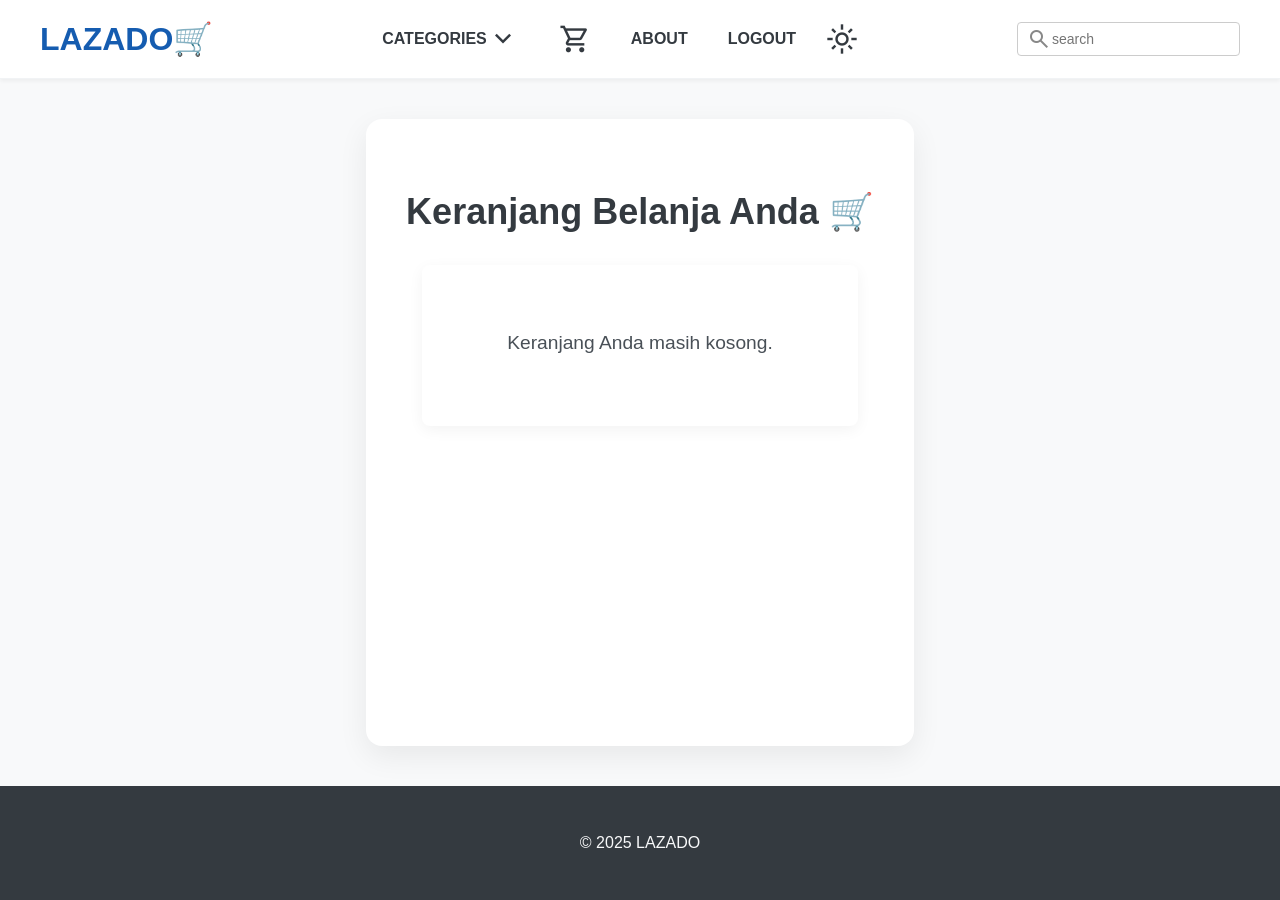
==== html/cart.html @ 1160956d "commit" ====
<!DOCTYPE html>
<html lang="en">
<head>
    <meta charset="UTF-8" />
    <meta name="viewport" content="width=device-width, initial-scale=1.0" />
    <title>Shopping Cart - LAZADO</title>
    <link rel="icon" href="../assets/shopping_cart_24dp_E3E3E3_FILL0_wght400_GRAD0_opsz24.png">
    <link rel="stylesheet" href="../css/style.css" />
    <link href="https://fonts.googleapis.com/css2?family=Material+Symbols+Outlined" rel="stylesheet" />
</head>
<body>
    <header>
        <h1><a href="product.html">LAZADO🛒</a></h1>

        <nav class="header-nav" id="header-nav">
            <div class="dropdown">
                <a>CATEGORIES
                  <span class="material-symbols-outlined">expand_more</span>
                </a>
                <div class="dropdown-content">
                    <a href="men-clothing.html">Men's Clothing</a>
                    <a href="women-clothing.html">Women's Clothing</a>
                    <a href="jewelery.html">Jewelery</a>
                    <a href="electronic.html">Electronics</a>
                </div>
            </div>
            <a href="cart.html">
              <span id="cart-icon" class="material-symbols-outlined">shopping_cart</span>
              <span class="nav-text">Cart</span>
            </a>
            <a href="about.html">ABOUT</a>
            <a href="../index.html">LOGOUT</a>
            <button id="theme-toggle" title="Toggle theme">
                <span class="material-symbols-outlined sun-icon">light_mode</span>
                <span class="material-symbols-outlined moon-icon">dark_mode</span>
                <span class="nav-text">Theme</span>
            </button>
        </nav>

        <div class="header-search">
            <span class="material-symbols-outlined search-icon">search</span>
            <input type="text" id="search-input" placeholder="search" />
        </div>

        <button class="hamburger-btn" id="hamburger-btn" aria-label="Toggle menu" aria-expanded="false">
            <span class="material-symbols-outlined icon-menu">menu</span>
            <span class="material-symbols-outlined icon-close">close</span>
        </button>
    </header>

    <main>
        <div class="cart-page-title">
            <h2>Keranjang Belanja Anda 🛒</h2>
        </div>
        <div id="cart-content-container" class="cart-container">
            </div>
    </main>

    <footer>
        <p>&copy; 2025 LAZADO</p>
    </footer>

    <script src="../javascript/cart.js"></script>
</body>
</html>
---- css/style.css ----
/*variabel dan style dasar*/
:root {
  --bg-color: #f8f9fa;
  --main-bg-color: white;
  --text-color: #495057;
  --text-color-light: #6c757d;
  --heading-color: #343a40;
  --header-bg: white;
  --card-bg: #ffffff;
  --card-shadow: 0 4px 15px rgba(0, 0, 0, 0.05);
  --card-hover-shadow: 0 12px 25px rgba(0, 0, 0, 0.1);
  --border-color: #f1f3f5;
  --border-color-strong: #e9ecef;
  --input-bg: #ffffff;
  --input-border-color: #ccc;
  --primary-color: #1a73e8;
  --primary-hover-color: #155cb0;
  --logo-color: #155cb0;
  --footer-bg: #343a40;
  --footer-text: #f8f9fa;
  --image-brightness: 60%;
  --dropdown-bg: white;
  --dropdown-hover-bg: #f0f0f0;
  --dropdown-text-color: black;
  --social-link-bg: #f0f0f0;
  --social-link-text: #333;
  --social-link-hover-bg: #007bff;
  --social-link-hover-text: #ffffff;
}

body.dark-mode {
  --bg-color: #121212;
  --main-bg-color: #1e1e1e;
  --text-color: #adb5bd;
  --text-color-light: #868e96;
  --heading-color: #e9ecef;
  --header-bg: #212529;
  --card-bg: #2c2c2c;
  --card-shadow: 0 4px 15px rgba(0, 0, 0, 0.2);
  --card-hover-shadow: 0 12px 25px rgba(0, 0, 0, 0.3);
  --border-color: #495057;
  --border-color-strong: #495057;
  --input-bg: #343a40;
  --input-border-color: #495057;
  --primary-color: #4dabf7;
  --primary-hover-color: #1c7ed6;
  --logo-color: #4dabf7;
  --footer-bg: #212529;
  --footer-text: #e9ecef;
  --image-brightness: 45%;
  --dropdown-bg: #343a40;
  --dropdown-hover-bg: #495057;
  --dropdown-text-color: #e9ecef;
  --social-link-bg: #343a40;
  --social-link-text: #e9ecef;
  --social-link-hover-bg: #4dabf7;
  --social-link-hover-text: #121212;
}

body {
  font-family: 'Poppins', sans-serif;
  margin: 0;
  padding: 0;
  background-color: var(--bg-color);
  color: var(--text-color);
  display: flex;
  flex-direction: column;
  min-height: 100vh;
  transition: background-color 0.3s, color 0.3s;
}

/*header*/
header {
  background-color: var(--header-bg);
  padding: 20px 40px;
  box-shadow: 0 2px 4px rgba(0, 0, 0, 0.05);
  display: flex;
  justify-content: space-between;
  align-items: center;
  position: sticky;
  top: 0;
  z-index: 1000;
  width: 100%;
  box-sizing: border-box;
  border-bottom: 1px solid var(--border-color);
}

h1 {
  margin: 0;
}

h1 a {
  color: var(--logo-color);
  font-family: 'Segoe UI', Tahoma, Geneva, Verdana, sans-serif;
  text-decoration: none;
}

.header-nav {
  display: flex;
  gap: 20px;
  align-items: center;
}

.header-nav .material-symbols-outlined {
  font-size: 2rem;
}

.dropdown {
  position: relative;
}

.dropdown-content {
  display: none;
  position: absolute;
  background-color: var(--dropdown-bg);
  min-width: 160px;
  box-shadow: 0px 4px 8px rgba(0,0,0,0.1);
  z-index: 1;
}

.dropdown-content a {
  display: block;
  padding: 10px;
  text-decoration: none;
  color: var(--dropdown-text-color);
}

.dropdown-content a:hover {
  background-color: var(--dropdown-hover-bg);
}

.dropdown:hover .dropdown-content {
  display: block;
}

.material-symbols-outlined {
  font-size: 18px;
  vertical-align: middle;
}

.header-nav a {
  margin: 0 10px;
  text-decoration: none;
  color: var(--heading-color);
  font-weight: 600;
  display: flex;
  align-items: center;
  transition: color 0.2s ease;
}

header nav a:hover {
  color: var(--primary-color);
}

#theme-toggle {
  background: none;
  border: none;
  cursor: pointer;
  color: var(--heading-color);
  display: flex;
  align-items: center;
  padding: 0;
}
#theme-toggle:hover {
  color: var(--primary-color);
}
#theme-toggle .moon-icon { display: none; }
#theme-toggle .sun-icon { display: block; }

body.dark-mode #theme-toggle .moon-icon { display: block; }
body.dark-mode #theme-toggle .sun-icon { display: none; }

.header-search {
  position: relative;
  display: flex;
  align-items: center;
}

.search-icon {
  position: absolute;
  left: 10px;
  font-size: 20px;
  color: #888;
}

.header-search input {
  padding: 8px 12px 8px 34px;
  background-color: var(--input-bg);
  color: var(--text-color);
  border: 1px solid var(--input-border-color);
  border-radius: 4px;
  font-size: 14px;
}

/*konten utama dan produk*/
main {
  flex-grow: 1;
  padding: 2.5rem;
  max-width: 1400px;
  margin: 40px auto;
  background-color: var(--main-bg-color);
  border-radius: 16px;
  box-shadow: 0 10px 30px rgba(0, 0, 0, 0.07);
}

.gambar {
  width: 100%;
  max-height: 50vh;
  object-fit: cover;
  display: block;
  margin-bottom: 3rem;
  border-radius: 12px;
  filter: brightness(var(--image-brightness));
}

section h2 {
  font-size: 40px;
  color: var(--heading-color);
  text-align: center;
  border-bottom: 3px solid var(--primary-color);
  padding-bottom: 15px;
  margin: 0 auto 50px auto;
}

#product-container, #mens-clothing, #womens-clothing, #jewelery, #electronic {
  display: flex;
  flex-wrap: wrap;
  justify-content: center;
  gap: 35px;
  padding: 20px 0;
}

.product {
  background-color: var(--card-bg);
  border: 1px solid var(--border-color);
  border-radius: 12px;
  padding: 20px;
  box-shadow: var(--card-shadow);
  display: flex;
  flex-direction: column;
  width: 300px;
  box-sizing: border-box;
  transition: transform 0.2s ease, box-shadow 0.2s ease;
}

.product:hover {
  transform: translateY(-5px);
  box-shadow: var(--card-hover-shadow);
}

.product img {
  width: 100%;
  height: 200px;
  object-fit: contain;
  border-radius: 8px;
  margin-bottom: 20px;
  background-color: white; 
}

.product h3 {
  font-size: 1.2em;
  margin-bottom: 10px;
  color: var(--heading-color);
  font-weight: 600;
  flex-grow: 1;
}

.product p {
  font-size: 0.9em;
  color: var(--text-color-light);
  margin: 5px 0;
}

.buy-button {
  background-color: var(--primary-color);
  color: white;
  border: none;
  padding: 12px 20px;
  border-radius: 8px;
  cursor: pointer;
  margin-top: auto;
  font-size: 1em;
  font-weight: 600;
  width: 100%;
  transition: background-color 0.2s ease;
}

.buy-button:hover {
  background-color: var(--primary-hover-color);
}

/*halaman cart*/
.cart-page-title {
  text-align: center;
  margin: 2rem 0;
  font-size: 1.5rem;
  color: var(--heading-color);
}

.cart-container {
  display: flex;
  flex-wrap: wrap;
  gap: 2rem;
  max-width: 1400px;
  margin: 0 auto 40px auto;
  padding: 0 1rem;
}

.cart-items {
  flex: 3;
  min-width: 300px;
}

.cart-item {
  display: flex;
  align-items: center;
  gap: 1.5rem;
  background-color: var(--card-bg);
  border-radius: 8px;
  padding: 1.5rem;
  margin-bottom: 1rem;
  box-shadow: var(--card-shadow);
}

.cart-item-image {
  width: 100px;
  height: 100px;
  object-fit: contain;
  border: 1px solid var(--border-color);
  border-radius: 4px;
  background-color: white;
}

.cart-item-details {
  flex-grow: 1;
}

.cart-item-title {
  font-size: 1.1em;
  font-weight: 600;
  margin: 0 0 0.5rem 0;
  color: var(--heading-color);
}

.cart-item-price {
  font-size: 1em;
  color: var(--text-color);
  margin: 0 0 1rem 0;
}

.cart-item-quantity {
  display: flex;
  align-items: center;
}

.quantity-btn {
  background-color: #e9ecef;
  border: 1px solid #ced4da;
  width: 30px;
  height: 30px;
  cursor: pointer;
  font-size: 1.2rem;
  line-height: 1;
}

.quantity-input {
  width: 50px;
  height: 30px;
  text-align: center;
  border: 1px solid #ced4da;
  border-left: none;
  border-right: none;
  font-size: 1em;
}

.cart-item-remove {
  background: none;
  border: none;
  cursor: pointer;
  color: #e74c3c;
}

.cart-item-remove .material-symbols-outlined {
  font-size: 24px;
  transition: color 0.2s ease;
}

.cart-item-remove:hover .material-symbols-outlined {
  color: #c0392b;
}

.cart-summary {
  flex: 1;
  background-color: var(--bg-color);
  border-radius: 8px;
  padding: 1.5rem;
  height: fit-content;
  min-width: 280px;
  border: 1px solid var(--border-color);
}

.cart-summary h3 {
  margin-top: 0;
  border-bottom: 2px solid var(--border-color-strong);
  padding-bottom: 10px;
  font-size: 1.4em;
  color: var(--heading-color);
}

.summary-line, .summary-total {
  display: flex;
  justify-content: space-between;
  margin: 1.2rem 0;
}

.summary-total {
  font-weight: bold;
  font-size: 1.2em;
  border-top: 2px solid var(--border-color-strong);
  padding-top: 1.2rem;
  color: var(--heading-color);
}

.checkout-btn {
  width: 100%;
  padding: 15px;
  font-size: 1.1em;
  margin-top: 1rem;
}

.cart-empty {
  text-align: center;
  padding: 3rem;
  background-color: var(--card-bg);
  border-radius: 8px;
  box-shadow: var(--card-shadow);
}

.cart-empty p {
  font-size: 1.2em;
  margin-bottom: 1.5rem;
}

#cart-icon.cart-active {
  color: #e74c3c;
}

/*halaman about*/
.about-container {
  max-width: 900px;
  margin: 2rem auto; 
  padding: 2rem;
  background-color: var(--main-bg-color);
  border-radius: 8px;
  box-shadow: 0 4px 15px rgba(0, 0, 0, 0.08);
  text-align: center; 
}

.about-container h2 {
  font-size: 2.5rem;
  color: var(--heading-color);
  margin-bottom: 1rem;
}

.about-container h3 {
  font-size: 1.8rem;
  color: var(--heading-color);
  margin-top: 2.5rem; 
  margin-bottom: 1rem;
  border-bottom: 2px solid var(--border-color-strong); 
  padding-bottom: 0.5rem;
}

.about-container p {
  font-size: 1.1rem;
  line-height: 1.7; 
  color: var(--text-color);
  text-align: justify; 
  margin-bottom: 1rem;
}

.social-media-section {
  display: flex;
  justify-content: center;
  flex-wrap: wrap; 
  gap: 1.5rem; 
  margin-top: 2rem;
}

.social-media-section a {
  text-decoration: none;
  color: var(--social-link-text);
  background-color: var(--social-link-bg);
  padding: 10px 25px;
  border-radius: 20px;
  font-weight: 600;
  transition: background-color 0.3s, color 0.3s, transform 0.2s;
}

.social-media-section a:hover {
  background-color: var(--social-link-hover-bg); 
  color: var(--social-link-hover-text);
  transform: translateY(-3px); 
}

/* Modal dan Pembayaran */
.dark-mode{
    background-color: #2e2e2e;
    color: #f0f0f0;
}

.payment-options {
  display: flex;
  flex-direction: column;
  align-items: flex-start;
  margin-bottom: 25px;
  gap: 15px;
  font-size: 1rem;
}

.payment-options label {
  display: flex;
  align-items: center;
  cursor: pointer;
}

.payment-options input[type="radio"] {
  margin-right: 10px;
  accent-color: #007bff;
}

.confirm-btn {
  background-color: #007bff;
  color: white;
}

.confirm-btn:hover {
  background-color: #0056b3;
}

.cancel-btn {
  background-color: #e0e0e0;
  color: #333;
}

.cancel-btn:hover {
  background-color: #c7c7c7;
}

.details-form {
  display: flex;
  flex-direction: column;
  gap: 15px;
  margin: 20px 0;
  text-align: left;
}

.form-field {
  display: flex;
  flex-direction: column;
}

.form-field label {
  margin-bottom: 5px;
  font-size: 0.9rem;
  color: #555;
}

.dark-mode .form-field label {
    color: #ccc;
}

.form-field input {
  padding: 10px;
  border: 1px solid #ccc;
  border-radius: 4px;
  font-size: 1rem;
}

.dark-mode .form-field input {
    background-color: #333;
    border-color: #555;
    color: #f0f0f0;
}

.form-field input:read-only {
    background-color: #e9ecef;
    cursor: not-allowed;
}

.dark-mode .form-field input:read-only {
    background-color: #2b2b2b;
}

footer {
  background-color: var(--footer-bg);
  color: var(--footer-text);
  text-align: center;
  padding: 2rem;
  margin-top: auto;
}

.modal-overlay {
  position: fixed;
  top: 0;
  left: 0;
  width: 100%;
  height: 100%;
  background-color: rgba(0, 0, 0, 0.6);
  display: flex;
  justify-content: center;
  align-items: center;
  z-index: 1050;
}

.modal-content {
  background-color: var(--main-bg-color);
  padding: 25px;
  border-radius: 8px;
  box-shadow: 0 4px 15px rgba(0, 0, 0, 0.2);
  width: 90%;
  max-width: 450px;
  text-align: center;
}

/*untuk dark mode pada elemen div*/
body.dark-mode .modal-content {
    background-color: #2e2e2e;
    color: #f0f0f0;
}

.modal-content h3 {
  margin-top: 0;
  margin-bottom: 20px;
  color: var(--heading-color);
}

.modal-actions {
  display: flex;
  justify-content: flex-end;
  gap: 10px;
  margin-top: 25px;
}

.modal-button {
  padding: 10px 20px;
  border: none;
  border-radius: 5px;
  cursor: pointer;
  font-weight: bold;
  font-size: 1rem;
  transition: background-color 0.2s;
}

/*menu hamburger*/
.hamburger-btn {
  display: none;
  background: none;
  border: none;
  cursor: pointer;
  padding: 0;
  z-index: 1100; /* Pastikan di atas overlay */
  color: var(--heading-color);
}

.hamburger-btn .icon-close {
  display: none;
}

.nav-text {
  display: none;
}

/*untuk tablet besar*/
@media (max-width: 1200px) {
  main {
    padding: 2rem;
    margin: 30px auto;
  }
}

/*untuk tablet*/
@media (max-width: 992px) {
  .cart-container {
    flex-direction: column;
  }

  section h2 {
    font-size: 36px;
  }
}

/*untuk ponsel*/
@media (max-width: 768px) {
  body {
    font-size: 15px;
  }

  header {
    flex-direction: row;
    flex-wrap: wrap;
    justify-content: space-between;
    align-items: center;
    padding: 15px 20px;
    gap: 15px;
  }

  .header-search {
    width: 100%;
    order: 3;
  }

  main {
    padding: 2rem 1.5rem;
    margin: 20px;
    border-radius: 12px;
  }
  
  .gambar {
    margin-bottom: 2rem;
  }

  section h2 {
    font-size: 32px;
    margin-bottom: 40px;
  }

  #product-container, #mens-clothing, #womens-clothing, #jewelery, #electronic {
    gap: 25px;
  }

  .product {
    width: 100%;
    max-width: 380px;
  }

  .cart-item {
    flex-direction: column;
    align-items: center;
    text-align: center;
  }

  .cart-item-details {
    width: 100%;
  }

  .about-container {
    padding: 1.5rem;
    margin: 20px;
  }

  .about-container h2 {
    font-size: 2rem;
  }

  .about-container h3 {
    font-size: 1.5rem;
  }
  
  /*menu hamburger aktif*/
  .hamburger-btn {
    display: block;
  }

  .header-nav {
    position: fixed;
    top: 0;
    right: -100%;
    width: 280px;
    height: 100vh;
    padding-top: 80px;
    
    background-color: var(--main-bg-color);
    box-shadow: -4px 0 15px rgba(0, 0, 0, 0.1);
    
    flex-direction: column;
    justify-content: flex-start;
    align-items: flex-start;
    gap: 0;
    
    transition: right 0.35s ease-in-out;
    z-index: 1001;
  }

  .header-nav.active {
    right: 0;
  }

  .header-nav a, .header-nav .dropdown, .header-nav #theme-toggle {
    width: 100%;
    padding: 15px 25px;
    margin: 0;
    font-size: 1.1rem;
    box-sizing: border-box;
    border-bottom: 1px solid var(--border-color);
  }

  .header-nav .nav-text {
    display: inline-block;
    margin-left: 10px;
  }

  #theme-toggle .nav-text {
    font-weight: 600;
  }

  .dropdown-content {
    position: static;
    display: none;
    box-shadow: none;
    background-color: transparent;
    padding-left: 20px;
  }
  
  .dropdown:hover .dropdown-content {
    display: block;
  }

  .hamburger-btn.active .icon-menu {
    display: none;
  }

  .hamburger-btn.active .icon-close {
    display: block;
  }
}

/*untuk ponsel kecil*/
@media (max-width: 576px) {
  body {
    font-size: 14px;
  }
  
  header {
    padding: 15px;
  }

  h1 a {
    font-size: 1.5rem;
  }
  
  main {
    padding: 1.5rem 1rem;
    margin: 15px;
  }

  section h2 {
    font-size: 28px;
    margin-bottom: 30px;
    padding-bottom: 10px;
  }

  .product img {
    height: 180px;
  }

  .buy-button, .checkout-btn{
    padding: 12px 15px;
  }
  
  .cart-page-title {
    font-size: 1.3rem;
  }

  .cart-item {
    padding: 1rem;
  }

  .cart-summary {
    padding: 1rem;
  }

  .social-media-section {
    flex-direction: column;
    align-items: center;
    gap: 1rem;
  }

  .social-media-section a {
    width: 90%;
    text-align: center;
    box-sizing: border-box;
  }
}

/*untuk watch*/
@media (max-width: 360px) {
  body {
    font-size: 12px;
  }

  header {
    padding: 10px 15px;
    gap: 10px;
  }

  .header-search input {
    padding: 6px 10px 6px 30px;
    font-size: 13px;
  }

  .search-icon {
    left: 8px;
    font-size: 16px;
  }

  h1 a {
    font-size: 1.3rem;
  }

  main {
    padding: 1rem 0.75rem;
    margin: 10px;
    border-radius: 8px;
  }

  section h2 {
    font-size: 22px;
    margin-bottom: 20px;
    padding-bottom: 8px;
  }

  #product-container, #mens-clothing, #womens-clothing, #jewelery, #electronic {
    gap: 15px;
  }

  .product {
    padding: 15px;
    border-radius: 8px;
  }

  .product img {
    height: 120px;
  }

  .product h3 {
    font-size: 1em;
  }

  .buy-button, .checkout-btn {
    padding: 10px;
    font-size: 0.9em;
  }

  .cart-item {
    padding: 0.75rem;
    gap: 1rem;
  }

  .cart-item-image {
    width: 60px;
    height: 60px;
  }

  .cart-summary {
    padding: 0.75rem;
  }
  
  footer {
    display: none;
  }

  .header-nav {
    width: 200px;
    padding-top: 60px;
  }

  .header-nav a {
    padding: 12px 20px;
    font-size: 1rem;
  }
}

/* Styling untuk Pop-up Notifikasi Kustom */
.custom-notification {
  position: fixed;
  bottom: 20px; /* Jarak dari bawah layar */
  right: 20px; /* Jarak dari kanan layar */
  background-color: #28a745; /* Warna hijau sukses */
  color: white;
  padding: 15px 25px;
  border-radius: 8px;
  box-shadow: 0 4px 6px rgba(0, 0, 0, 0.1);
  font-family: Arial, sans-serif;
  font-size: 14px;
  z-index: 9999; /* Memastikan notifikasi ada di atas elemen lain */
  opacity: 1;
  transform: translateY(0);
  transition: opacity 0.5s ease, transform 0.5s ease;
}

/* Animasi untuk menghilangkan notifikasi */
.custom-notification.hide {
  opacity: 0;
  transform: translateY(20px);
}
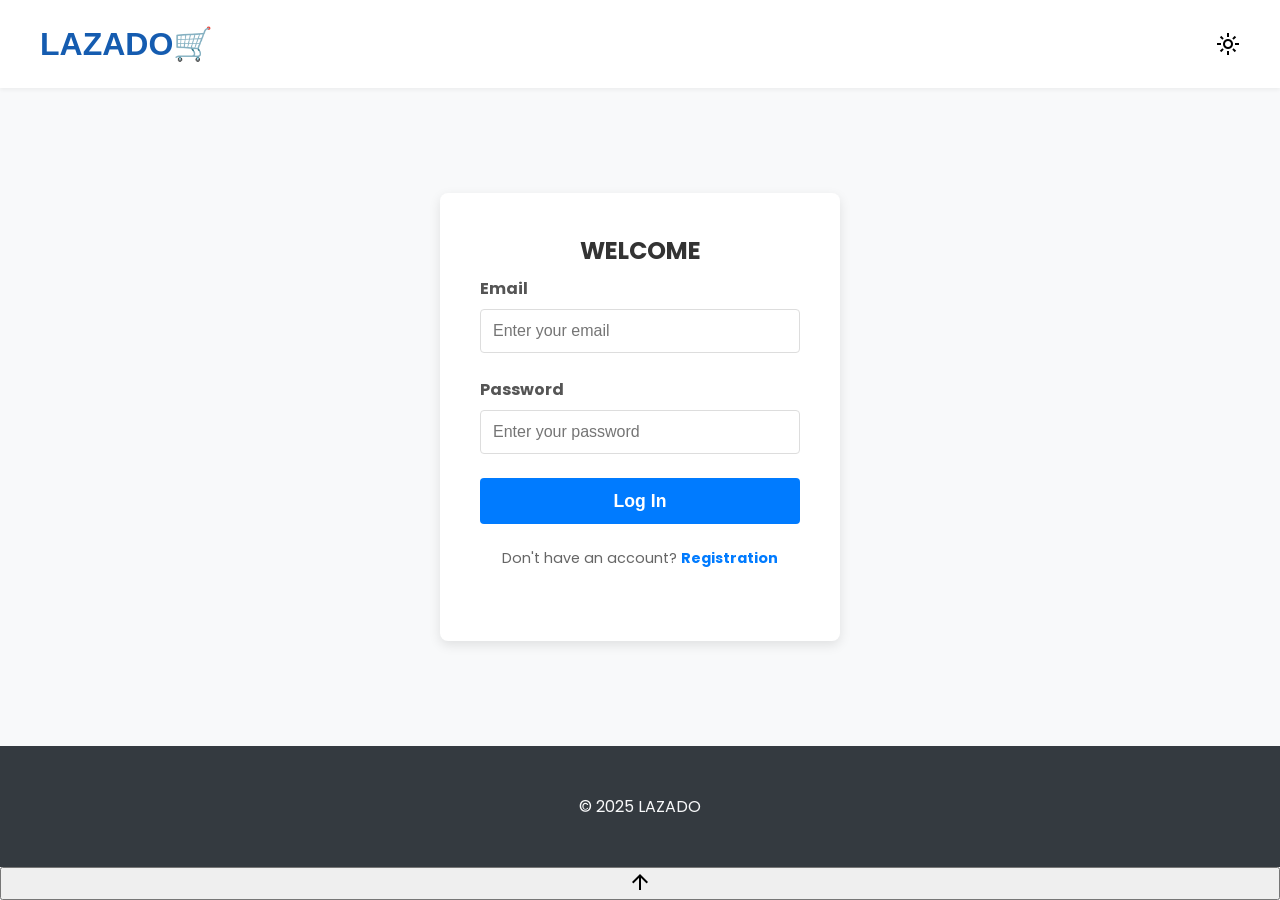
==== commit 44065083: "feat: final project - auth, order history, invoice, animations, filter & sort, detail page enhanceme" ====
--- a/html/cart.html
+++ b/html/cart.html
@@ -7,8 +7,9 @@
     <link rel="icon" href="../assets/shopping_cart_24dp_E3E3E3_FILL0_wght400_GRAD0_opsz24.png">
     <link rel="stylesheet" href="../css/style.css" />
     <link href="https://fonts.googleapis.com/css2?family=Material+Symbols+Outlined" rel="stylesheet" />
+    <link href="https://fonts.googleapis.com/css2?family=Poppins:wght@400;600;700&display=swap" rel="stylesheet" />
 </head>
-<body>
+<body class="page-transition">
     <header>
         <h1><a href="product.html">LAZADO🛒</a></h1>
 
@@ -29,7 +30,7 @@
               <span class="nav-text">Cart</span>
             </a>
             <a href="about.html">ABOUT</a>
-            <a href="../index.html">LOGOUT</a>
+            <span id="auth-section"></span>
             <button id="theme-toggle" title="Toggle theme">
                 <span class="material-symbols-outlined sun-icon">light_mode</span>
                 <span class="material-symbols-outlined moon-icon">dark_mode</span>
@@ -60,6 +61,7 @@
         <p>&copy; 2025 LAZADO</p>
     </footer>
 
+    <script src="../javascript/shared/cart-utils.js"></script>
     <script src="../javascript/cart.js"></script>
 </body>
 </html>
--- a/css/style.css
+++ b/css/style.css
@@ -504,11 +504,6 @@
 }
 
 /* Modal dan Pembayaran */
-.dark-mode{
-    background-color: #2e2e2e;
-    color: #f0f0f0;
-}
-
 .payment-options {
   display: flex;
   flex-direction: column;
@@ -993,4 +988,928 @@
 .custom-notification.hide {
   opacity: 0;
   transform: translateY(20px);
+}
+
+/* Badge keranjang */
+.cart-badge {
+  position: absolute;
+  top: -8px;
+  right: -8px;
+  background-color: #e74c3c;
+  color: white;
+  font-size: 11px;
+  font-weight: bold;
+  min-width: 18px;
+  height: 18px;
+  border-radius: 9px;
+  display: flex;
+  align-items: center;
+  justify-content: center;
+  padding: 0 4px;
+  box-sizing: border-box;
+  line-height: 1;
+}
+
+/* Tombol Lihat Detail */
+.detail-button {
+  background-color: transparent;
+  color: var(--primary-color);
+  border: 2px solid var(--primary-color);
+  padding: 10px 12px;
+  border-radius: 8px;
+  cursor: pointer;
+  font-size: 0.85em;
+  font-weight: 600;
+  transition: all 0.2s ease;
+  flex: 1;
+}
+.detail-button:hover {
+  background-color: var(--primary-color);
+  color: white;
+}
+
+.product-buttons {
+  display: flex;
+  gap: 8px;
+  margin-top: auto;
+}
+.product-buttons .buy-button {
+  margin-top: 0;
+  flex: 2;
+}
+
+/* Skeleton Loading */
+.skeleton {
+  background: linear-gradient(90deg, var(--card-bg) 25%, var(--border-color) 50%, var(--card-bg) 75%);
+  background-size: 200% 100%;
+  animation: shimmer 1.5s infinite;
+  border-radius: 4px;
+}
+@keyframes shimmer {
+  0% { background-position: 200% 0; }
+  100% { background-position: -200% 0; }
+}
+.skeleton-card {
+  width: 300px;
+  border-radius: 12px;
+  padding: 20px;
+  background-color: var(--card-bg);
+  border: 1px solid var(--border-color);
+  display: flex;
+  flex-direction: column;
+  gap: 15px;
+  box-sizing: border-box;
+}
+.skeleton-image {
+  width: 100%;
+  height: 200px;
+}
+.skeleton-text {
+  height: 20px;
+  width: 80%;
+}
+.skeleton-text-short {
+  height: 16px;
+  width: 40%;
+}
+
+/* Halaman Detail Produk */
+.product-detail {
+  opacity: 0;
+  display: flex;
+  flex-wrap: wrap;
+  gap: 2.5rem;
+  align-items: flex-start;
+  padding: 1rem 0;
+}
+.product-detail > * {
+  min-width: 0;
+}
+
+/* Breadcrumb */
+.breadcrumb {
+  width: 100%;
+  display: flex;
+  align-items: center;
+  gap: 6px;
+  font-size: 0.85rem;
+  margin-bottom: 1.5rem;
+  color: var(--text-color-light);
+}
+.breadcrumb a {
+  color: var(--primary-color);
+  text-decoration: none;
+  font-weight: 500;
+}
+.breadcrumb a:hover {
+  text-decoration: underline;
+}
+.breadcrumb-sep {
+  color: var(--text-color-light);
+  font-size: 1.1rem;
+}
+.breadcrumb-current {
+  color: var(--text-color);
+  font-weight: 600;
+  white-space: nowrap;
+  overflow: hidden;
+  text-overflow: ellipsis;
+}
+
+/* Image Section */
+.detail-image-section {
+  flex: 0 0 420px;
+  max-width: 100%;
+}
+.detail-image-wrapper {
+  position: relative;
+  border-radius: 16px;
+  border: 1px solid var(--border-color);
+  background: white;
+  padding: 20px;
+  overflow: hidden;
+  cursor: zoom-in;
+  box-shadow: 0 4px 20px rgba(0, 0, 0, 0.06);
+  transition: box-shadow 0.3s ease;
+}
+.detail-image-wrapper:hover {
+  box-shadow: 0 8px 30px rgba(0, 0, 0, 0.12);
+}
+.detail-image-wrapper:hover .product-detail-image {
+  transform: scale(1.18);
+}
+.product-detail-image {
+  width: 100%;
+  height: 380px;
+  object-fit: contain;
+  display: block;
+  transition: transform 0.45s cubic-bezier(0.25, 0.46, 0.45, 0.94);
+}
+
+/* Info Section */
+.product-detail-info {
+  flex: 1;
+  min-width: 280px;
+}
+.detail-title {
+  font-size: 1.6rem;
+  font-weight: 700;
+  color: var(--heading-color);
+  margin: 0 0 0.75rem 0;
+  line-height: 1.3;
+}
+
+/* Star Rating */
+.detail-rating {
+  display: flex;
+  align-items: center;
+  gap: 6px;
+  margin-bottom: 0.75rem;
+}
+.star {
+  font-size: 1.3rem;
+  line-height: 1;
+}
+.star-filled {
+  color: #f1c40f;
+  text-shadow: 0 0 2px rgba(241, 196, 15, 0.3);
+}
+.star-half {
+  position: relative;
+  color: #e0e0e0;
+}
+.star-half::before {
+  content: '★';
+  position: absolute;
+  left: 0;
+  top: 0;
+  width: 50%;
+  overflow: hidden;
+  color: #f1c40f;
+}
+.star-empty {
+  color: #e0e0e0;
+}
+.rating-text {
+  font-weight: 700;
+  font-size: 1rem;
+  color: var(--heading-color);
+  margin-left: 4px;
+}
+.rating-count {
+  font-weight: 400;
+  font-size: 0.85rem;
+  color: var(--text-color-light);
+}
+
+/* Price */
+.product-detail-price {
+  font-size: 2rem;
+  font-weight: 800;
+  color: var(--primary-color);
+  margin: 0.75rem 0;
+}
+.price-shipping {
+  font-size: 0.85rem;
+  font-weight: 600;
+  color: #27ae60;
+  background-color: rgba(39, 174, 96, 0.1);
+  padding: 3px 10px;
+  border-radius: 20px;
+  margin-left: 10px;
+  vertical-align: middle;
+}
+
+/* Category Badge */
+.detail-category-badge {
+  display: inline-block;
+  padding: 5px 16px;
+  border-radius: 20px;
+  font-size: 0.8rem;
+  font-weight: 600;
+  border: 1.5px solid;
+  margin-bottom: 1rem;
+}
+
+/* Description */
+.product-detail-description {
+  font-size: 0.95rem;
+  line-height: 1.7;
+  color: var(--text-color);
+  margin: 1rem 0;
+}
+
+/* Divider */
+.detail-divider {
+  border: none;
+  border-top: 1px solid var(--border-color);
+  margin: 1.25rem 0;
+}
+
+/* Actions (Qty + Add to Cart) */
+.detail-actions {
+  display: flex;
+  gap: 12px;
+  align-items: center;
+  flex-wrap: wrap;
+}
+.detail-qty {
+  display: flex;
+  align-items: center;
+  border: 1px solid var(--input-border-color);
+  border-radius: 8px;
+  overflow: hidden;
+  background-color: var(--input-bg);
+}
+.qty-btn {
+  width: 40px;
+  height: 40px;
+  border: none;
+  background: none;
+  cursor: pointer;
+  font-size: 1.2rem;
+  font-weight: 700;
+  color: var(--text-color);
+  transition: background-color 0.15s ease;
+  display: flex;
+  align-items: center;
+  justify-content: center;
+}
+.qty-btn:hover {
+  background-color: var(--border-color);
+}
+.qty-input {
+  width: 48px;
+  height: 40px;
+  border: none;
+  border-left: 1px solid var(--input-border-color);
+  border-right: 1px solid var(--input-border-color);
+  text-align: center;
+  font-size: 1rem;
+  font-weight: 600;
+  background: none;
+  color: var(--text-color);
+  -moz-appearance: textfield;
+}
+.qty-input::-webkit-inner-spin-button,
+.qty-input::-webkit-outer-spin-button {
+  -webkit-appearance: none;
+  margin: 0;
+}
+.detail-add-btn {
+  display: inline-flex;
+  align-items: center;
+  gap: 8px;
+  padding: 14px 32px !important;
+  margin-top: 0 !important;
+  width: auto !important;
+  font-size: 1.05rem;
+  border-radius: 10px;
+  transition: all 0.25s ease;
+}
+.detail-add-btn:hover {
+  transform: translateY(-2px);
+  box-shadow: 0 6px 20px rgba(26, 115, 232, 0.35);
+}
+.detail-add-btn .material-symbols-outlined {
+  font-size: 1.3rem;
+}
+
+/* Related Products */
+.related-products {
+  width: 100%;
+  margin-top: 3rem;
+  padding-top: 2rem;
+  border-top: 1px solid var(--border-color);
+}
+.related-title {
+  font-size: 1.3rem;
+  font-weight: 700;
+  color: var(--heading-color);
+  margin: 0 0 1.25rem 0;
+}
+.related-grid {
+  display: grid;
+  grid-template-columns: repeat(4, 1fr);
+  gap: 16px;
+}
+.related-card {
+  display: flex;
+  flex-direction: column;
+  background-color: var(--card-bg);
+  border: 1px solid var(--border-color);
+  border-radius: 12px;
+  overflow: hidden;
+  text-decoration: none;
+  transition: transform 0.25s ease, box-shadow 0.25s ease;
+}
+.related-card:hover {
+  transform: translateY(-4px);
+  box-shadow: 0 8px 20px rgba(0, 0, 0, 0.08);
+}
+.related-card-img {
+  height: 160px;
+  display: flex;
+  align-items: center;
+  justify-content: center;
+  padding: 16px;
+  background: white;
+}
+.related-card-img img {
+  max-width: 100%;
+  max-height: 100%;
+  object-fit: contain;
+}
+.related-card-info {
+  padding: 12px 14px;
+  flex: 1;
+  display: flex;
+  flex-direction: column;
+  gap: 6px;
+}
+.related-card-info h4 {
+  margin: 0;
+  font-size: 0.85rem;
+  font-weight: 600;
+  color: var(--heading-color);
+  line-height: 1.3;
+}
+.related-price {
+  font-size: 0.95rem;
+  font-weight: 700;
+  color: var(--primary-color);
+}
+
+@media (max-width: 992px) {
+  .detail-image-section {
+    flex: 0 0 340px;
+  }
+  .product-detail-image {
+    height: 300px;
+  }
+  .detail-title {
+    font-size: 1.4rem;
+  }
+  .product-detail-price {
+    font-size: 1.7rem;
+  }
+  .related-grid {
+    grid-template-columns: repeat(2, 1fr);
+  }
+}
+@media (max-width: 768px) {
+  .product-detail {
+    flex-direction: column;
+    align-items: stretch;
+  }
+  .detail-image-section {
+    flex: none;
+  }
+  .product-detail-image {
+    height: 280px;
+  }
+  .detail-title {
+    font-size: 1.3rem;
+  }
+  .product-detail-price {
+    font-size: 1.5rem;
+  }
+  .detail-actions {
+    flex-direction: column;
+    align-items: stretch;
+  }
+  .detail-qty {
+    width: fit-content;
+    align-self: center;
+  }
+  .detail-add-btn {
+    justify-content: center;
+  }
+  .related-grid {
+    grid-template-columns: repeat(2, 1fr);
+    gap: 12px;
+  }
+  .related-card-img {
+    height: 120px;
+  }
+}
+@media (max-width: 480px) {
+  .related-grid {
+    grid-template-columns: 1fr;
+  }
+}
+
+/* Tombol Scroll to Top */
+.scroll-top-btn {
+  position: fixed;
+  bottom: 30px;
+  right: 30px;
+  width: 50px;
+  height: 50px;
+  border-radius: 50%;
+  background-color: var(--primary-color);
+  color: white;
+  border: none;
+  cursor: pointer;
+  display: flex;
+  align-items: center;
+  justify-content: center;
+  box-shadow: 0 4px 12px rgba(0, 0, 0, 0.25);
+  opacity: 0;
+  visibility: hidden;
+  transform: translateY(20px);
+  transition: opacity 0.3s ease, transform 0.3s ease, visibility 0.3s ease;
+  z-index: 999;
+}
+.scroll-top-btn.visible {
+  opacity: 1;
+  visibility: visible;
+  transform: translateY(0);
+}
+.scroll-top-btn:hover {
+  background-color: var(--primary-hover-color);
+  transform: translateY(-3px);
+}
+.scroll-top-btn .material-symbols-outlined {
+  font-size: 28px;
+}
+
+/* Tombol Konfirmasi Hapus di Modal */
+#confirm-yes {
+  background-color: #e74c3c;
+  color: white;
+}
+#confirm-yes:hover {
+  background-color: #c0392b;
+}
+#confirm-no {
+  background-color: #e0e0e0;
+  color: #333;
+}
+#confirm-no:hover {
+  background-color: #c7c7c7;
+}
+
+@media (max-width: 576px) {
+  .scroll-top-btn {
+    bottom: 20px;
+    right: 20px;
+    width: 44px;
+    height: 44px;
+  }
+  .scroll-top-btn .material-symbols-outlined {
+    font-size: 24px;
+  }
+}
+
+/* User greeting in nav */
+.nav-order-link {
+  text-decoration: none;
+  color: var(--heading-color);
+  font-weight: 700;
+  font-size: 0.85rem;
+  transition: color 0.2s ease;
+  letter-spacing: 0.3px;
+}
+.nav-order-link:hover {
+  color: var(--primary-color);
+}
+.user-greeting {
+  font-weight: 600;
+  color: var(--heading-color);
+  margin-right: 5px;
+  font-size: 0.9rem;
+}
+.auth-logout, .auth-login {
+  text-decoration: none;
+  color: var(--heading-color);
+  font-weight: 600;
+  transition: color 0.2s ease;
+}
+.auth-logout:hover, .auth-login:hover {
+  color: var(--primary-color);
+}
+#auth-section {
+  display: flex;
+  align-items: center;
+  gap: 8px;
+  white-space: nowrap;
+}
+
+/* Filter & Sort Bar */
+.filter-bar {
+  display: flex;
+  flex-wrap: wrap;
+  align-items: flex-end;
+  gap: 15px;
+  padding: 15px 20px;
+  margin-bottom: 25px;
+  background-color: var(--bg-color);
+  border-radius: 10px;
+  border: 1px solid var(--border-color);
+}
+.filter-group {
+  display: flex;
+  flex-direction: column;
+  gap: 4px;
+}
+.filter-label {
+  font-size: 0.8rem;
+  font-weight: 600;
+  color: var(--text-color-light);
+  text-transform: uppercase;
+  letter-spacing: 0.5px;
+}
+.filter-select {
+  padding: 8px 12px;
+  border: 1px solid var(--input-border-color);
+  border-radius: 6px;
+  background-color: var(--input-bg);
+  color: var(--text-color);
+  font-size: 0.9rem;
+  cursor: pointer;
+  min-width: 180px;
+}
+.price-filter-group .price-filter {
+  display: flex;
+  align-items: center;
+  gap: 6px;
+}
+.filter-input {
+  width: 80px;
+  padding: 8px 10px;
+  border: 1px solid var(--input-border-color);
+  border-radius: 6px;
+  background-color: var(--input-bg);
+  color: var(--text-color);
+  font-size: 0.9rem;
+  box-sizing: border-box;
+}
+.price-separator {
+  color: var(--text-color-light);
+  font-weight: bold;
+}
+.filter-reset-btn {
+  padding: 8px 16px;
+  border: 1px solid var(--border-color-strong);
+  border-radius: 6px;
+  background-color: transparent;
+  color: var(--text-color);
+  cursor: pointer;
+  font-size: 0.85rem;
+  font-weight: 600;
+  transition: all 0.2s ease;
+  height: fit-content;
+}
+.filter-reset-btn:hover {
+  background-color: var(--border-color-strong);
+}
+
+@media (max-width: 768px) {
+  .filter-bar {
+    flex-direction: column;
+    align-items: stretch;
+  }
+  .filter-select {
+    width: 100%;
+    min-width: unset;
+  }
+  .filter-input {
+    width: 100%;
+  }
+  .price-filter {
+    width: 100%;
+  }
+  .filter-reset-btn {
+    width: 100%;
+  }
+}
+
+/* ===================== ORDER HISTORY ===================== */
+.order-empty {
+  text-align: center;
+  padding: 3rem 1rem;
+  display: flex;
+  flex-direction: column;
+  align-items: center;
+  gap: 1rem;
+}
+.order-list {
+  display: flex;
+  flex-direction: column;
+  gap: 16px;
+}
+.order-card {
+  background-color: var(--card-bg);
+  border: 1px solid var(--border-color);
+  border-radius: 12px;
+  overflow: hidden;
+  transition: box-shadow 0.2s ease;
+}
+.order-card:hover {
+  box-shadow: 0 4px 16px rgba(0, 0, 0, 0.08);
+}
+.order-card-header {
+  display: flex;
+  justify-content: space-between;
+  align-items: center;
+  padding: 14px 18px;
+  background-color: var(--bg-color);
+  border-bottom: 1px solid var(--border-color);
+}
+.order-id {
+  font-weight: 700;
+  font-size: 0.85rem;
+  color: var(--heading-color);
+  letter-spacing: 0.3px;
+  display: block;
+}
+.order-date {
+  font-size: 0.78rem;
+  color: var(--text-color-light);
+  display: block;
+  margin-top: 2px;
+}
+.order-status {
+  font-size: 0.78rem;
+  font-weight: 700;
+  padding: 4px 14px;
+  border-radius: 20px;
+  text-transform: uppercase;
+  letter-spacing: 0.3px;
+}
+.status-lunas {
+  background-color: rgba(39, 174, 96, 0.12);
+  color: #27ae60;
+}
+.status-diproses {
+  background-color: rgba(52, 152, 219, 0.12);
+  color: #3498db;
+}
+.status-dikirim {
+  background-color: rgba(241, 196, 15, 0.12);
+  color: #f39c12;
+}
+.order-card-body {
+  padding: 14px 18px;
+  display: flex;
+  justify-content: space-between;
+  align-items: flex-start;
+  gap: 12px;
+}
+.order-items-preview {
+  flex: 1;
+  display: flex;
+  flex-direction: column;
+  gap: 8px;
+}
+.order-item-preview {
+  display: flex;
+  align-items: center;
+  gap: 10px;
+  font-size: 0.85rem;
+  color: var(--text-color);
+}
+.order-item-preview img {
+  width: 36px;
+  height: 36px;
+  object-fit: contain;
+  border-radius: 6px;
+  border: 1px solid var(--border-color);
+  background: white;
+  flex-shrink: 0;
+}
+.order-more-items {
+  font-size: 0.78rem;
+  color: var(--text-color-light);
+  font-weight: 600;
+  padding-left: 46px;
+}
+.order-card-total {
+  text-align: right;
+  flex-shrink: 0;
+}
+.order-card-total span {
+  display: block;
+  font-size: 0.78rem;
+  color: var(--text-color-light);
+}
+.order-card-total strong {
+  font-size: 1.1rem;
+  color: var(--primary-color);
+}
+.order-card-footer {
+  padding: 10px 18px;
+  border-top: 1px solid var(--border-color);
+  display: flex;
+  justify-content: flex-end;
+}
+
+/* ===================== INVOICE MODAL ===================== */
+.invoice-modal {
+  max-width: 600px !important;
+  max-height: 90vh;
+  overflow-y: auto;
+}
+.invoice-header {
+  text-align: center;
+  padding-bottom: 1rem;
+  border-bottom: 2px dashed var(--border-color);
+  margin-bottom: 1rem;
+}
+.invoice-header h2 {
+  margin: 0 0 4px 0;
+  font-size: 1.4rem;
+}
+.invoice-id {
+  font-size: 0.85rem;
+  font-family: 'Courier New', monospace;
+  font-weight: 700;
+  color: var(--primary-color);
+  letter-spacing: 1px;
+  margin: 4px 0;
+}
+.invoice-date {
+  font-size: 0.78rem;
+  color: var(--text-color-light);
+  margin: 0;
+}
+.invoice-body {
+  margin-bottom: 1rem;
+}
+.invoice-section {
+  margin-bottom: 1rem;
+}
+.invoice-section h4 {
+  margin: 0 0 8px 0;
+  font-size: 0.9rem;
+  color: var(--heading-color);
+  border-bottom: 1px solid var(--border-color);
+  padding-bottom: 6px;
+}
+.invoice-section p {
+  margin: 4px 0;
+  font-size: 0.85rem;
+  color: var(--text-color);
+  line-height: 1.5;
+}
+.invoice-status {
+  color: #27ae60;
+  font-weight: 700;
+}
+.invoice-table {
+  width: 100%;
+  border-collapse: collapse;
+  font-size: 0.83rem;
+}
+.invoice-table th {
+  text-align: left;
+  padding: 6px 8px;
+  border-bottom: 2px solid var(--border-color);
+  font-weight: 700;
+  color: var(--heading-color);
+  font-size: 0.8rem;
+}
+.invoice-table td {
+  padding: 6px 8px;
+  border-bottom: 1px solid var(--border-color);
+  color: var(--text-color);
+}
+.invoice-table td:not(:first-child),
+.invoice-table th:not(:first-child) {
+  text-align: center;
+}
+.invoice-totals {
+  margin-top: 1rem;
+  padding-top: 0.75rem;
+  border-top: 2px solid var(--border-color);
+}
+.invoice-total-row {
+  display: flex;
+  justify-content: space-between;
+  font-size: 0.88rem;
+  padding: 4px 0;
+  color: var(--text-color);
+}
+.invoice-grand-total {
+  font-size: 1.1rem;
+  font-weight: 800;
+  color: var(--heading-color);
+  border-top: 1px solid var(--border-color);
+  padding-top: 8px;
+  margin-top: 4px;
+}
+.invoice-actions {
+  display: flex;
+  gap: 10px;
+  justify-content: flex-end;
+  padding-top: 1rem;
+  border-top: 1px solid var(--border-color);
+}
+
+/* ===================== LOADING OVERLAY ===================== */
+.loading-overlay {
+  position: fixed;
+  top: 0;
+  left: 0;
+  width: 100%;
+  height: 100%;
+  background-color: rgba(0, 0, 0, 0.5);
+  display: flex;
+  flex-direction: column;
+  align-items: center;
+  justify-content: center;
+  z-index: 9999;
+  opacity: 0;
+  transition: opacity 0.25s ease;
+  pointer-events: none;
+}
+.loading-overlay.active {
+  opacity: 1;
+  pointer-events: auto;
+}
+.loading-spinner {
+  width: 44px;
+  height: 44px;
+  border: 4px solid rgba(255, 255, 255, 0.3);
+  border-top-color: var(--primary-color);
+  border-radius: 50%;
+  animation: spin 0.75s linear infinite;
+}
+@keyframes spin {
+  to { transform: rotate(360deg); }
+}
+.loading-text {
+  margin-top: 14px;
+  color: white;
+  font-size: 0.95rem;
+  font-weight: 600;
+}
+
+/* ===================== PAGE TRANSITION ===================== */
+.page-transition {
+  opacity: 0;
+  transition: opacity 0.35s ease;
+}
+.page-transition.page-loaded {
+  opacity: 1;
+}
+
+/* ===================== PRINT STYLES ===================== */
+@media print {
+  header, footer, .hamburger-btn, #scroll-top-btn, .invoice-actions, .filter-bar, .header-search, #auth-section {
+    display: none !important;
+  }
+  .invoice-modal {
+    box-shadow: none !important;
+    border: none !important;
+    max-width: 100% !important;
+  }
+  .modal-overlay {
+    background: none !important;
+    position: static !important;
+  }
+  body {
+    background: white !important;
+  }
 }
